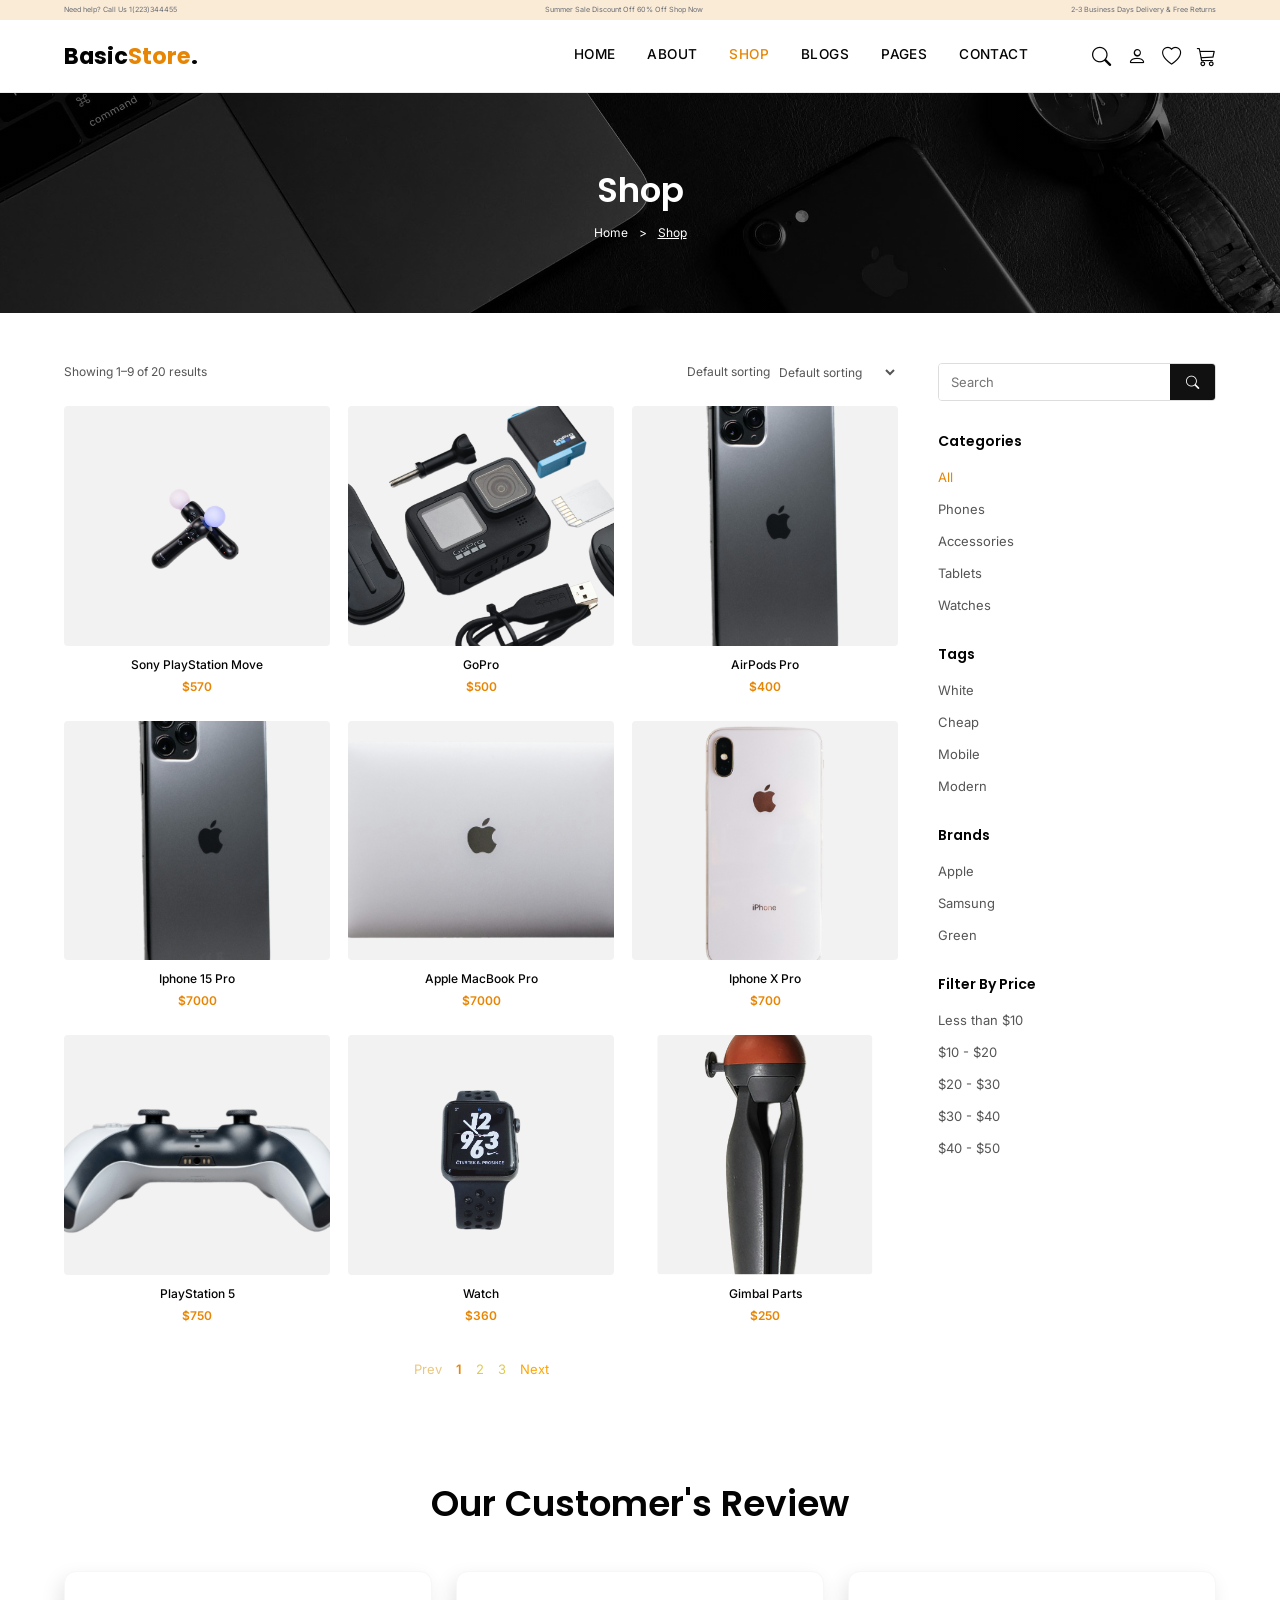
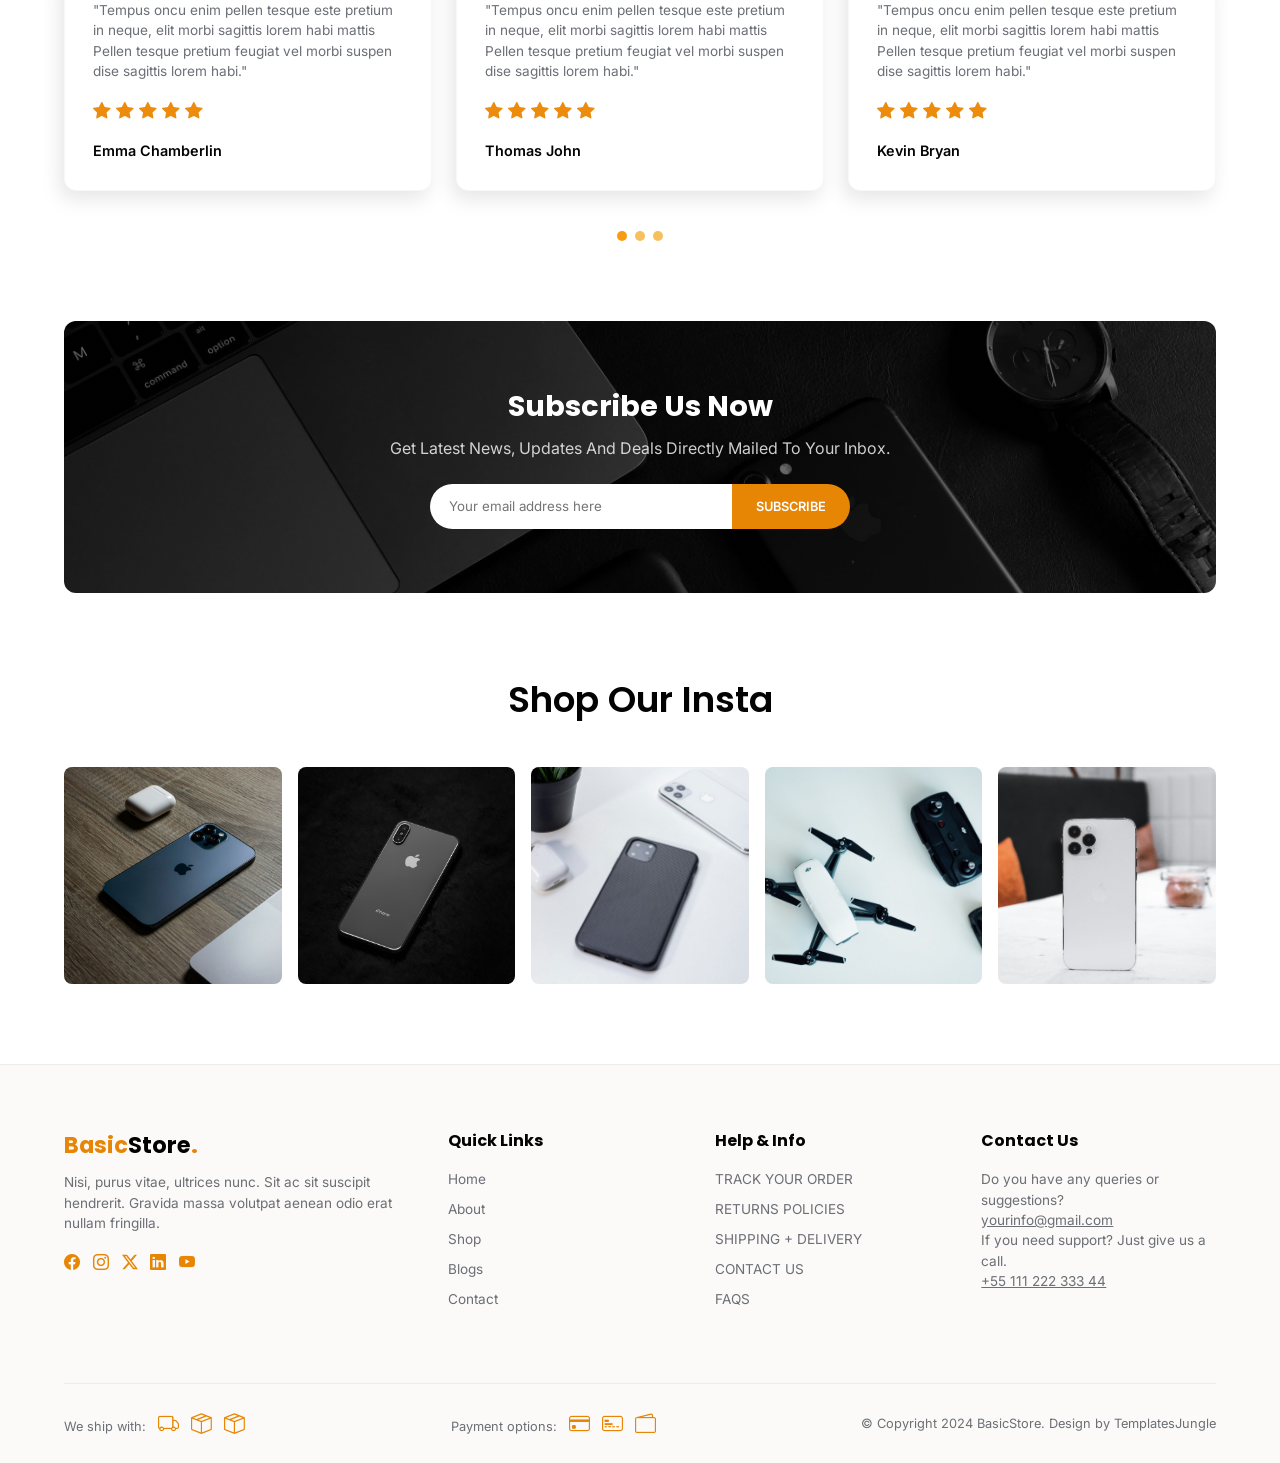
==== homepage/shop.html @ 45a2a7dd "Add files via upload" ====
<!DOCTYPE html>
<html lang="es">
<head>
<meta charset="UTF-8">
<meta name="viewport" content="width=device-width, initial-scale=1.0">
<title>BasicStore - Shop</title>

<link rel="preconnect" href="https://fonts.googleapis.com">
<link href="https://fonts.googleapis.com/css2?family=Poppins:wght@400;500;600;700&family=Inter:wght@400;500;600&display=swap" rel="stylesheet">

<link rel="stylesheet" href="shopi.css">

<link rel="stylesheet" href="https://cdn.jsdelivr.net/npm/bootstrap-icons@1.13.1/font/bootstrap-icons.min.css">
</head>

<body>

<!-- TOP BAR -->
<div class="topbar">

    <p class="topbar__item">
        Need help? Call Us 1(223)344455
    </p>

    <p class="topbar_item topbar_item--center">
        Summer Sale Discount Off 60% Off
        <a href="#shop">Shop Now</a>
    </p>

    <p class="topbar__item">
        2-3 Business Days Delivery & Free Returns
    </p>

</div>


<!-- HEADER -->
<header class="site-header">

    <a href="#" class="logo">
        Basic<span>Store</span>.
    </a>

    <nav class="main-nav">

        <a href="index.html">Home</a>
        <a href="#">About</a>
        <a href="#" class="active">Shop</a>
        <a href="#">Blogs</a>
        <a href="#">Pages</a>
        <a href="#">Contact</a>

    </nav>

    <div class="header-right">

        <div class="header-icons">

            <button aria-label="Buscar">
                <i class="bi bi-search"></i>
            </button>

            <button aria-label="Cuenta">
                <i class="bi bi-person"></i>
            </button>

            <button aria-label="Favoritos">
                <i class="bi bi-heart"></i>
            </button>

            <button aria-label="Carrito">
                <i class="bi bi-cart3"></i>
            </button>

        </div>

        <button class="menu-toggle" aria-label="Abrir menú">
            <i class="bi bi-list"></i>
        </button>

    </div>

</header>


<!-- HERO SHOP -->
<section class="hero" aria-label="Banner de la página Shop">

    <div class="hero-overlay">

        <h1>Shop</h1>

        <nav class="breadcrumb" aria-label="breadcrumb">

            <a href="#">Home</a>

            <span>&gt;</span>

            <a href="#" class="current">
                Shop
            </a>

        </nav>

    </div>

</section>


<!-- MAIN SHOP -->
<main class="shop-container" id="shop">


    <!-- PRODUCTOS -->
    <section class="products-section" aria-label="Listado de productos">

        <div class="shop-toolbar">

            <p class="results-count">
                Showing 1–9 of 20 results
            </p>

            <label for="sort" class="sort-label">

                Default sorting

                <select id="sort" name="sort">

                    <option>
                        Default sorting
                    </option>

                    <option>
                        Price: Low to High
                    </option>

                    <option>
                        Price: High to Low
                    </option>

                    <option>
                        Newest
                    </option>

                </select>

            </label>

        </div>


        <ul class="product-grid">


            <li class="product-card">

                <img src="img/playstation.png" style="transform: scale(1);"
                     alt="Sony PlayStation Move">

                <h3 class="product-name">
                    Sony PlayStation Move
                </h3>

                <p class="product-price">
                    $570
                </p>

            </li>


            <li class="product-card" >

                <img src="img/gopro.png  " 
                     alt="Cámara GoPro">

                <h3 class="product-name">
                    GoPro
                </h3>

                <p class="product-price">
                    $500
                </p>

            </li>


            <li class="product-card">

                <img src="img/iphone15.png"
                     alt="AirPods Pro">

                <h3 class="product-name">
                    AirPods Pro
                </h3>

                <p class="product-price">
                    $400
                </p>

            </li>
            <li class="product-card">

                <img src="img/iphone15.png"
                     alt="iPhone 15 Pro">

                <h3 class="product-name">
                    Iphone 15 Pro
                </h3>

                <p class="product-price">
                    $7000
                </p>

            </li>


            


            <li class="product-card">

                <img src="img/macbook.png" alt="Apple MacBook Pro">
                <h3 class="product-name"> Apple MacBook Pro </h3>

                <p class="product-price">
                    $7000
                </p>

            </li>

            <li class="product-card">

                <img src="img/aphone x pro.png"
                     alt="iPhone X Pro">

                <h3 class="product-name">
                    Iphone X Pro
                </h3>

                <p class="product-price">
                    $700
                </p>

            </li>


            


            <li class="product-card">

                <img src="img/playstation5.png"
                     alt="Control PlayStation 5">

                <h3 class="product-name">
                    PlayStation 5
                </h3>

                <p class="product-price">
                    $750
                </p>

            </li>


            <li class="product-card">

                <img src="img/reloj.png"
                     alt="Reloj inteligente">

                <h3 class="product-name">
                    Watch
                </h3>

                <p class="product-price">
                    $360
                </p>

            </li>
             <li class="product-card"">

                <img src="img/gimball.png"  style="transform: rotate(-90deg) scale(0.9);"
                     alt="Gimbal Parts">

                <h3 class="product-name">
                    Gimbal Parts
                </h3>

                <p class="product-price">
                    $250
                </p>

            </li>


           

        </ul>


        <!-- PAGINATION -->
        <nav class="pagination" aria-label="Paginación de productos">

            <a href="#" class="disabled">
                Prev
            </a>

            <a href="#" class="active">
                1
            </a>

            <a href="#">
                2
            </a>

            <a href="#">
                3
            </a>

            <a href="#" style="color: orange;">
                Next
            </a>

        </nav>

    </section>


    <!-- SIDEBAR -->
    <aside class="sidebar" aria-label="Filtros de productos">


        <form class="search-form" role="search">

            <label for="search" class="visually-hidden">
                Buscar productos
            </label>

            <input type="search"
                   id="search"
                   name="search"
                   placeholder="Search">

            <button type="submit" aria-label="Buscar">
                <i class="bi bi-search"></i>
            </button>

        </form>


        <section class="filter-block">

            <h2>Categories</h2>

            <ul>

                <li>
                    <a href="#" class="active">
                        All
                    </a>
                </li>

                <li>
                    <a href="#">
                        Phones
                    </a>
                </li>

                <li>
                    <a href="#">
                        Accessories
                    </a>
                </li>

                <li>
                    <a href="#">
                        Tablets
                    </a>
                </li>

                <li>
                    <a href="#">
                        Watches
                    </a>
                </li>

            </ul>

        </section>


        <section class="filter-block">

            <h2>Tags</h2>

            <ul>

                <li>
                    <a href="#">White</a>
                </li>

                <li>
                    <a href="#">Cheap</a>
                </li>

                <li>
                    <a href="#">Mobile</a>
                </li>

                <li>
                    <a href="#">Modern</a>
                </li>

            </ul>

        </section>


        <section class="filter-block">

            <h2>Brands</h2>

            <ul>

                <li>
                    <a href="#">Apple</a>
                </li>

                <li>
                    <a href="#">Samsung</a>
                </li>

                <li>
                    <a href="#">Green</a>
                </li>

            </ul>

        </section>


        <section class="filter-block">

            <h2>Filter By Price</h2>

            <ul>

                <li>
                    <a href="#">Less than $10</a>
                </li>

                <li>
                    <a href="#">$10 - $20</a>
                </li>

                <li>
                    <a href="#">$20 - $30</a>
                </li>

                <li>
                    <a href="#">$30 - $40</a>
                </li>

                <li>
                    <a href="#">$40 - $50</a>
                </li>

            </ul>

        </section>

    </aside>

</main>


<!-- REVIEWS -->
<section class="reviews-section">

    <h2 class="section-title">
        Our Customer's Review
    </h2>

    <div class="reviews-grid">


        <article class="review-card">

            <p>
                "Tempus oncu enim pellen tesque este pretium in neque,
                elit morbi sagittis lorem habi mattis Pellen tesque
                pretium feugiat vel morbi suspen dise sagittis lorem habi."
            </p>

            <div class="review-stars">

                <i class="bi bi-star-fill"></i>
                <i class="bi bi-star-fill"></i>
                <i class="bi bi-star-fill"></i>
                <i class="bi bi-star-fill"></i>
                <i class="bi bi-star-fill"></i>

            </div>

            <p class="author">
                Emma Chamberlin
            </p>

        </article>


        <article class="review-card">

            <p>
                "Tempus oncu enim pellen tesque este pretium in neque,
                elit morbi sagittis lorem habi mattis Pellen tesque
                pretium feugiat vel morbi suspen dise sagittis lorem habi."
            </p>

            <div class="review-stars">

                <i class="bi bi-star-fill"></i>
                <i class="bi bi-star-fill"></i>
                <i class="bi bi-star-fill"></i>
                <i class="bi bi-star-fill"></i>
                <i class="bi bi-star-fill"></i>

            </div>

            <p class="author">
                Thomas John
            </p>

        </article>


        <article class="review-card">

            <p>
                "Tempus oncu enim pellen tesque este pretium in neque,
                elit morbi sagittis lorem habi mattis Pellen tesque
                pretium feugiat vel morbi suspen dise sagittis lorem habi."
            </p>

            <div class="review-stars">

                <i class="bi bi-star-fill"></i>
                <i class="bi bi-star-fill"></i>
                <i class="bi bi-star-fill"></i>
                <i class="bi bi-star-fill"></i>
                <i class="bi bi-star-fill"></i>

            </div>

            <p class="author">
                Kevin Bryan
            </p>

        </article>

    </div>


    <div class="reviews__dots">

        <span class="dot active"></span>
        <span class="dot"></span>
        <span class="dot"></span>

    </div>

</section>


<!-- NEWSLETTER -->
<section class="newsletter">

    <h2>
        Subscribe Us Now
    </h2>

    <p>
        Get Latest News, Updates And Deals Directly Mailed To Your Inbox.
    </p>

    <form class="newsletter__form">

        <input type="email"
               placeholder="Your email address here"
               required>

        <button type="submit">
            Subscribe
        </button>

    </form>

</section>


<!-- INSTAGRAM -->
<section class="instagram">

    <h2 class="section-title">
        Shop Our Insta
    </h2>

    <div class="instagram__grid">

        <img src="img/cel1.jpg"
             alt="Producto Instagram 1">

        <img src="img/celf.jpg"
             alt="Producto Instagram 2">

        <img src="img/cel3.jpg"
             alt="Producto Instagram 3">

        <img src="img/c4.jpg"
             alt="Producto Instagram 4">

        <img src="img/cel5.jpg"
             alt="Producto Instagram 5">

    </div>

</section>


<!-- FOOTER -->
<footer class="site-footer">


    <div class="footer__col">

        <a href="#" class="logo footer-logo">

            Basic<span>Store</span>.

        </a>

        <p>
            Nisi, purus vitae, ultrices nunc. Sit ac
            sit suscipit hendrerit. Gravida massa
            volutpat aenean odio erat nullam
            fringilla.
        </p>


        <div class="footer__socials">

            <a href="#" aria-label="Facebook">
                <i class="bi bi-facebook"></i>
            </a>

            <a href="#" aria-label="Instagram">
                <i class="bi bi-instagram"></i>
            </a>

            <a href="#" aria-label="Twitter">
                <i class="bi bi-twitter-x"></i>
            </a>

            <a href="#" aria-label="LinkedIn">
                <i class="bi bi-linkedin"></i>
            </a>

            <a href="#" aria-label="YouTube">
                <i class="bi bi-youtube"></i>
            </a>

        </div>

    </div>


    <nav class="footer__col">

        <h4>
            Quick Links
        </h4>

        <a href="#">Home</a>
        <a href="#">About</a>
        <a href="#shop">Shop</a>
        <a href="#">Blogs</a>
        <a href="#">Contact</a>

    </nav>


    <nav class="footer__col">

        <h4>
            Help & Info
        </h4>

        <a href="#">TRACK YOUR ORDER</a>
        <a href="#">RETURNS POLICIES</a>
        <a href="#">SHIPPING + DELIVERY</a>
        <a href="#">CONTACT US</a>
        <a href="#">FAQS</a>

    </nav>


    <nav class="footer__col">

        <h4>
            Contact Us
        </h4>

        <p>
            Do you have any queries or
            suggestions?
            <br>
            <u>yourinfo@gmail.com</u>
            <br>
            If you need support? Just
            give us a call.
            <br>
            <u>+55 111 222 333 44</u>
        </p>

    </nav>


    <div class="footer__bottom">

        <p>

            We ship with:

            <i class="bi bi-truck"></i>
            <i class="bi bi-box-seam"></i>
            <i class="bi bi-box-seam"></i>

        </p>


        <p>

            Payment options:

            <i class="bi bi-credit-card"></i>
            <i class="bi bi-credit-card-2-front"></i>
            <i class="bi bi-wallet2"></i>

        </p>


        <p>
            © Copyright 2024 BasicStore.
            Design by TemplatesJungle
        </p>

    </div>

</footer>


<script src="scrpt.js"></script>
</body>
</html>
---- homepage/shopi.css ----
* {
    margin: 0;
    padding: 0;
    box-sizing: border-box;
}

:root {
    --clr-dark: #030303;
    --clr-orange: #e78505;
    --clr-cream: #e6e6e6;
    --clr-gray: #6b6f76;
    --clr-line: #ececec;
    --font-heading: 'Poppins', sans-serif;
    --font-body: 'Inter', sans-serif;
}

html {
    scroll-behavior: smooth;
}

body {
    font-family: var(--font-body);
    color: var(--clr-dark);
    line-height: 1.5;
    background: #fff;
    overflow-x: hidden;
}

img {
    max-width: 100%;
    display: block;
}

a {
    text-decoration: none;
    color: inherit;
}

ul {
    list-style: none;
}

button,
input,
select {
    font-family: inherit;
}


/* =========================
   TOP BAR
========================= */

.topbar {
    background-color: antiquewhite;
    display: flex;
    justify-content: space-between;
    align-items: center;
    padding: 0.3rem 4rem;
    font-size: 0.45rem;
    color: var(--clr-gray);
    flex-wrap: wrap;
    gap: 0.1rem;
}

.topbar__item {
    white-space: nowrap;
}

.topbar__item--center a {
    color: var(--clr-orange);
    font-weight: 600;
    margin-left: 0.3rem;
}


/* =========================
   HEADER
========================= */

.site-header {
    display: flex;
    align-items: center;
    padding: 1.2rem 4rem;
    border-bottom: 1px solid var(--clr-line);
    position: relative;
    background: #fff;
    z-index: 1000;
}

.logo {
    font-family: var(--font-heading);
    font-weight: 700;
    font-size: 1.4rem;
    white-space: nowrap;
}

.logo span {
    color: var(--clr-orange);
}


/* =========================
   MENÚ
========================= */

.main-nav {
    display: flex;
    gap: 2rem;
    margin-left: auto;
    margin-right: 4rem;
    font-size: 0.85rem;
    font-weight: 500;
    text-transform: uppercase;
    letter-spacing: 0.03em;
}

.main-nav a {
    position: relative;
    padding-bottom: 4px;
}

.main-nav a.active,
.main-nav a:hover {
    color: var(--clr-orange);
}


/* =========================
   HEADER ICONS
========================= */

.header-right {
    display: flex;
    align-items: center;
    gap: 1.2rem;
}

.header-icons {
    display: flex;
    align-items: center;
    gap: 1rem;
}

.header-icons button {
    background: none;
    border: none;
    font-size: 1.2rem;
    cursor: pointer;
    color: var(--clr-dark);
    padding: 0;
}

.header-icons button:hover {
    color: var(--clr-orange);
}

.menu-toggle {
    display: none;
    background: none;
    border: none;
    font-size: 1.8rem;
    cursor: pointer;
    color: var(--clr-dark);
    padding: 0;
}


/* =========================
   HERO SHOP
========================= */

.hero {
    position: relative;
    height: 220px;
    background:
        linear-gradient(rgba(0,0,0,0.55), rgba(0,0,0,0.55)),
        url('img/mrcas.jpg')
        center / cover no-repeat;

    display: flex;
    align-items: center;
    justify-content: center;
}

.hero-overlay {
    text-align: center;
    color: #fff;
}

.hero-overlay h1 {
    font-family: var(--font-heading);
    font-size: 34px;
    font-weight: 600;
    margin-bottom: 8px;
}

.breadcrumb {
    font-size: 12px;
}

.breadcrumb span {
    margin: 0 8px;
}

.breadcrumb .current {
    text-decoration: underline;
}


/* =========================
   SHOP CONTAINER
========================= */

.shop-container {
    display: grid;
    grid-template-columns: minmax(0, 3fr) minmax(220px, 1fr);
    gap: 40px;
    padding: 50px 4rem;
    max-width: 1400px;
    margin: auto;
}


/* =========================
   TOOLBAR
========================= */

.shop-toolbar {
    display: flex;
    justify-content: space-between;
    align-items: center;
    font-size: 12px;
    color: #555;
    margin-bottom: 25px;
    flex-wrap: wrap;
    gap: 10px;
}

.sort-label {
    display: flex;
    align-items: center;
    gap: 5px;
}

.sort-label select {
    border: none;
    font-size: 12px;
    color: #555;
    background: transparent;
    outline: none;
}


/* =========================
   PRODUCT GRID
========================= */

.product-grid {
    display: grid;
    grid-template-columns: repeat(3, minmax(0, 1fr));
    gap: 25px 18px;
}

.product-card {
    text-align: center;
    min-width: 0;
}

.product-card img {
    width: 100%;
    aspect-ratio: 1 / 0.9;
    object-fit: cover;
    background: #f2f2f2;
    border-radius: 4px;
    margin-bottom: 10px;
}

.product-name {
    font-size: 12px;
    font-weight: 500;
    margin-bottom: 4px;
}

.product-price {
    font-size: 12px;
    color: var(--clr-orange);
    font-weight: 600;
}


/* =========================
   PAGINATION
========================= */

.pagination {
    display: flex;
    justify-content: center;
    align-items: center;
    gap: 14px;
    margin-top: 35px;
    font-size: 13px;
}

.pagination a {
    color: #dfca54;
}

.pagination a.active {
    color: var(--clr-orange);
    font-weight: 600;
}

.pagination a.disabled {
    color: #e7c16fe5;
    pointer-events: none;
}


/* =========================
   SIDEBAR
========================= */

.sidebar {
    min-width: 0;
}

.search-form {
    display: flex;
    border: 1px solid #ddd;
    border-radius: 4px;
    overflow: hidden;
    margin-bottom: 30px;
}

.search-form input {
    flex: 1;
    min-width: 0;
    border: none;
    outline: none;
    padding: 10px 12px;
    font-size: 13px;
}

.search-form button {
    background: #111;
    color: #fff;
    border: none;
    padding: 0 16px;
    cursor: pointer;
}

.filter-block {
    margin-bottom: 28px;
}

.filter-block h2 {
    font-family: var(--font-heading);
    font-size: 14px;
    font-weight: 600;
    margin-bottom: 12px;
}

.filter-block ul li {
    margin-bottom: 8px;
}

.filter-block ul li a {
    font-size: 13px;
    color: #555;
}

.filter-block ul li a:hover,
.filter-block ul li a.active {
    color: var(--clr-orange);
}


/* =========================
   REVIEWS
========================= */

.reviews-section {
    padding: 3rem 4rem 5rem;
    text-align: center;
}

.section-title {
    font-family: var(--font-heading);
    font-size: clamp(1.5rem, 2vw + 1rem, 2.25rem);
    text-align: center;
    font-weight: 600;
    margin-bottom: 2.5rem;
}

.reviews-grid {
    display: grid;
    grid-template-columns: repeat(3, minmax(0, 1fr));
    gap: 1.5rem;
    max-width: 1300px;
    margin: auto;
}

.review-card {
    padding: 1.75rem;
    background: #fff;
    border: 1px solid #f7f7f7;
    border-radius: 0.75rem;
    box-shadow: -4px 8px 20px 0 rgba(0, 0, 0, 0.10);
    text-align: left;
}

.review-card > p:first-child {
    font-size: 0.85rem;
    color: var(--clr-gray);
    margin-bottom: 1rem;
}

.review-stars {
    color: #ec8b0c;
    font-size: 1.1rem;
    margin-bottom: 1rem;
}

.author {
    font-weight: 600;
    font-size: 0.9rem;
}

.reviews__dots {
    display: flex;
    justify-content: center;
    gap: 0.5rem;
    margin-top: 2.5rem;
}


/* =========================
   DOTS
========================= */

.dot {
    width: 10px;
    height: 10px;
    border-radius: 50%;
    background: #f7c05c;
}

.dot.active {
    background: rgb(248, 155, 16);
}


/* =========================
   NEWSLETTER
========================= */

.newsletter {
    background:
        linear-gradient(rgba(0,0,0,0.55), rgba(0,0,0,0.55)),
        url('img/mrcas.jpg')
        center / cover no-repeat;

    color: #fff;
    text-align: center;
    padding: 4rem;
    margin: 0 4rem 5rem;
    border-radius: 12px;
}

.newsletter h2 {
    font-family: var(--font-heading);
    font-size: 1.8rem;
    margin-bottom: 0.5rem;
}

.newsletter p {
    opacity: 0.8;
    margin-bottom: 1.5rem;
}

.newsletter__form {
    display: flex;
    max-width: 420px;
    margin: 0 auto;
    border-radius: 999px;
    overflow: hidden;
}

.newsletter__form input {
    flex: 1;
    min-width: 0;
    border: none;
    outline: none;
    padding: 0.9rem 1.2rem;
    font-family: var(--font-body);
}

.newsletter__form button {
    background: var(--clr-orange);
    color: #fff;
    border: none;
    padding: 0 1.5rem;
    font-weight: 600;
    cursor: pointer;
    text-transform: uppercase;
    font-size: 0.8rem;
}


/* =========================
   INSTAGRAM
========================= */

.instagram {
    padding: 0 4rem 5rem;
    text-align: center;
}

.instagram__grid {
    display: grid;
    grid-template-columns: repeat(5, minmax(0, 1fr));
    gap: 1rem;
    max-width: 1300px;
    margin: auto;
}

.instagram__grid img {
    width: 100%;
    aspect-ratio: 1 / 1;
    object-fit: cover;
    border-radius: 8px;
}


/* =========================
   FOOTER
========================= */

.site-footer {
    background: #fbfaf8;
    border-top: 1px solid var(--clr-line);
    padding: 4rem 4rem 0;

    display: grid;
    grid-template-columns: 1.5fr 1fr 1fr 1fr;
    gap: 2rem;
}

.footer__col {
    min-width: 0;
}

.footer__col h4 {
    font-family: var(--font-heading);
    font-size: 1rem;
    margin-bottom: 1rem;
}

.footer__col p {
    color: var(--clr-gray);
    font-size: 0.85rem;
    margin: 0.6rem 0;
}

.footer__col > a:not(.logo) {
    display: block;
    color: var(--clr-gray);
    font-size: 0.85rem;
    margin-bottom: 0.6rem;
}

.footer__col > a:not(.logo):hover {
    color: var(--clr-orange);
}

.footer-logo {
    color: var(--clr-orange);
}

.footer-logo span {
    color: #000;
}

.footer__socials {
    display: flex;
    gap: 0.8rem;
    flex-wrap: wrap;
    margin-top: 1rem;
}

.footer__socials a {
    margin-bottom: 0;
}

.footer__socials i {
    color: var(--clr-orange);
    font-size: 1rem;
}


/* =========================
   FOOTER BOTTOM
========================= */

.footer__bottom {
    grid-column: 1 / -1;

    border-top: 1px solid var(--clr-line);

    margin-top: 2rem;
    padding: 1.5rem 0;

    display: flex;
    justify-content: space-between;
    align-items: center;

    flex-wrap: wrap;
    gap: 1rem;

    color: var(--clr-gray);
    font-size: 0.8rem;
}

.footer__bottom p {
    margin: 0;
}

.footer__bottom i {
    font-size: 1.3rem;
    margin-left: 8px;
    color: var(--clr-orange);
}


/* =========================
   VISUALLY HIDDEN
========================= */

.visually-hidden {
    position: absolute;
    width: 1px;
    height: 1px;
    padding: 0;
    margin: -1px;
    overflow: hidden;
    clip: rect(0, 0, 0, 0);
    white-space: nowrap;
    border: 0;
}


/* =========================
   TABLET
========================= */

@media (max-width: 1024px) {

    .topbar,
    .site-header,
    .reviews-section,
    .instagram,
    .site-footer {
        padding-left: 2rem;
        padding-right: 2rem;
    }

    .shop-container {
        padding-left: 2rem;
        padding-right: 2rem;
        gap: 25px;
    }

    .newsletter {
        margin-left: 2rem;
        margin-right: 2rem;
    }

    .main-nav {
        gap: 1.2rem;
        margin-right: 2rem;
    }

    .site-footer {
        grid-template-columns: 1fr 1fr;
    }

    .footer__bottom {
        align-items: flex-start;
    }

}


/* =========================
   TABLET PEQUEÑA
========================= */

@media (max-width: 850px) {

    .topbar {
        font-size: 0.42rem;
        padding: 0.35rem 1rem;
    }

    .site-header {
        padding: 1rem 2rem;
        justify-content: space-between;
    }

    .main-nav {
        display: none;

        position: absolute;
        top: 100%;
        left: 0;

        width: 100%;

        background: #fff;

        flex-direction: column;

        gap: 0;

        padding: 1rem 2rem;

        border-top: 1px solid var(--clr-line);

        box-shadow: 0 8px 20px rgba(0,0,0,0.10);
    }

    .main-nav.active {
        display: flex;
    }

    .main-nav a {
        width: 100%;
        padding: 0.9rem 0;
        border-bottom: 1px solid var(--clr-line);
    }

    .main-nav a:last-child {
        border-bottom: none;
    }

    .menu-toggle {
        display: block;
    }

    .shop-container {
        grid-template-columns: 1fr;
    }

    .sidebar {
        order: -1;
    }

    .product-grid {
        grid-template-columns: repeat(3, minmax(0, 1fr));
    }

    .reviews-grid {
        grid-template-columns: repeat(2, minmax(0, 1fr));
    }

    .instagram__grid {
        grid-template-columns: repeat(3, minmax(0, 1fr));
    }

}


/* =========================
   CELULAR
========================= */

@media (max-width: 600px) {

    .topbar {
        flex-direction: column;
        text-align: center;
        gap: 2px;
        padding: 5px 10px;
        font-size: 8px;
    }

    .topbar__item {
        white-space: normal;
    }

    .site-header {
        padding: 0.9rem 1rem;
    }

    .logo {
        font-size: 1.2rem;
    }

    .header-right {
        gap: 0.6rem;
    }

    .header-icons {
        gap: 0.6rem;
    }

    .header-icons button {
        font-size: 1rem;
    }

    .menu-toggle {
        font-size: 1.6rem;
    }

    .main-nav {
        padding-left: 1rem;
        padding-right: 1rem;
    }

    .hero {
        height: 200px;
    }

    .hero-overlay h1 {
        font-size: 30px;
    }

    .shop-container {
        padding: 35px 1rem;
        gap: 35px;
    }

    .shop-toolbar {
        flex-direction: column;
        align-items: flex-start;
    }

    .sort-label {
        width: 100%;
        justify-content: space-between;
    }

    .sort-label select {
        max-width: 180px;
    }

    .product-grid {
        grid-template-columns: repeat(2, minmax(0, 1fr));
        gap: 25px 12px;
    }

    .product-name {
        font-size: 11px;
    }

    .product-price {
        font-size: 11px;
    }

    .pagination {
        gap: 11px;
        font-size: 12px;
    }

    .reviews-section {
        padding: 2rem 1rem 4rem;
    }

    .reviews-grid {
        grid-template-columns: 1fr;
    }

    .review-card {
        padding: 1.3rem;
    }

    .section-title {
        margin-bottom: 2rem;
    }

    .newsletter {
        margin: 0 1rem 4rem;
        padding: 3rem 1.2rem;
    }

    .newsletter h2 {
        font-size: 1.5rem;
    }

    .newsletter p {
        font-size: 0.85rem;
    }

    .newsletter__form {
        flex-direction: column;
        border-radius: 8px;
        gap: 8px;
        overflow: visible;
    }

    .newsletter__form input {
        width: 100%;
        border-radius: 999px;
    }

    .newsletter__form button {
        width: 100%;
        padding: 0.9rem;
        border-radius: 999px;
    }

    .instagram {
        padding: 0 1rem 4rem;
    }

    .instagram__grid {
        grid-template-columns: repeat(2, minmax(0, 1fr));
        gap: 0.7rem;
    }

    .site-footer {
        grid-template-columns: 1fr;
        padding: 3rem 1rem 0;
        gap: 2rem;
    }

    .footer__bottom {
        flex-direction: column;
        align-items: flex-start;
    }

}


/* =========================
   CELULAR MUY PEQUEÑO
========================= */

@media (max-width: 380px) {

    .header-icons {
        gap: 0.45rem;
    }

    .header-icons button {
        font-size: 0.9rem;
    }

    .menu-toggle {
        font-size: 1.4rem;
    }

    .product-grid {
        gap: 20px 8px;
    }

    .pagination {
        gap: 8px;
    }

}
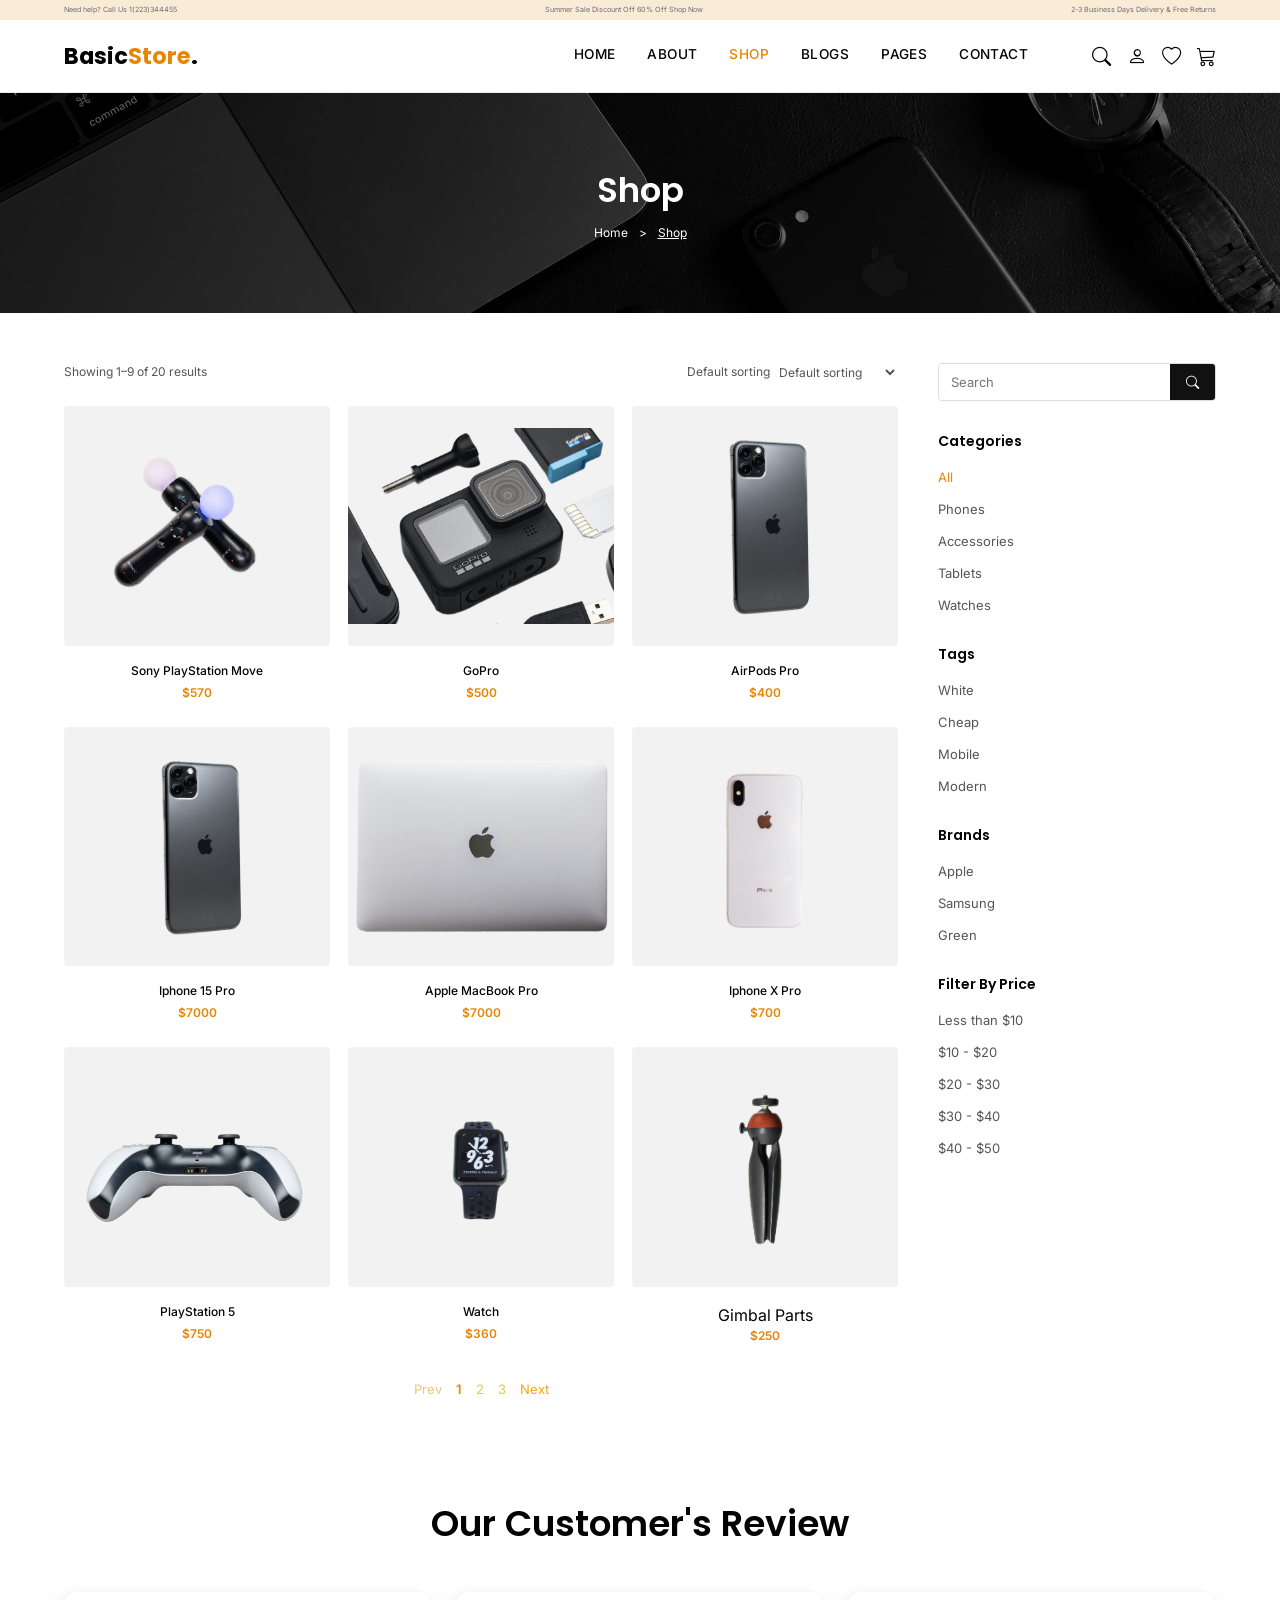
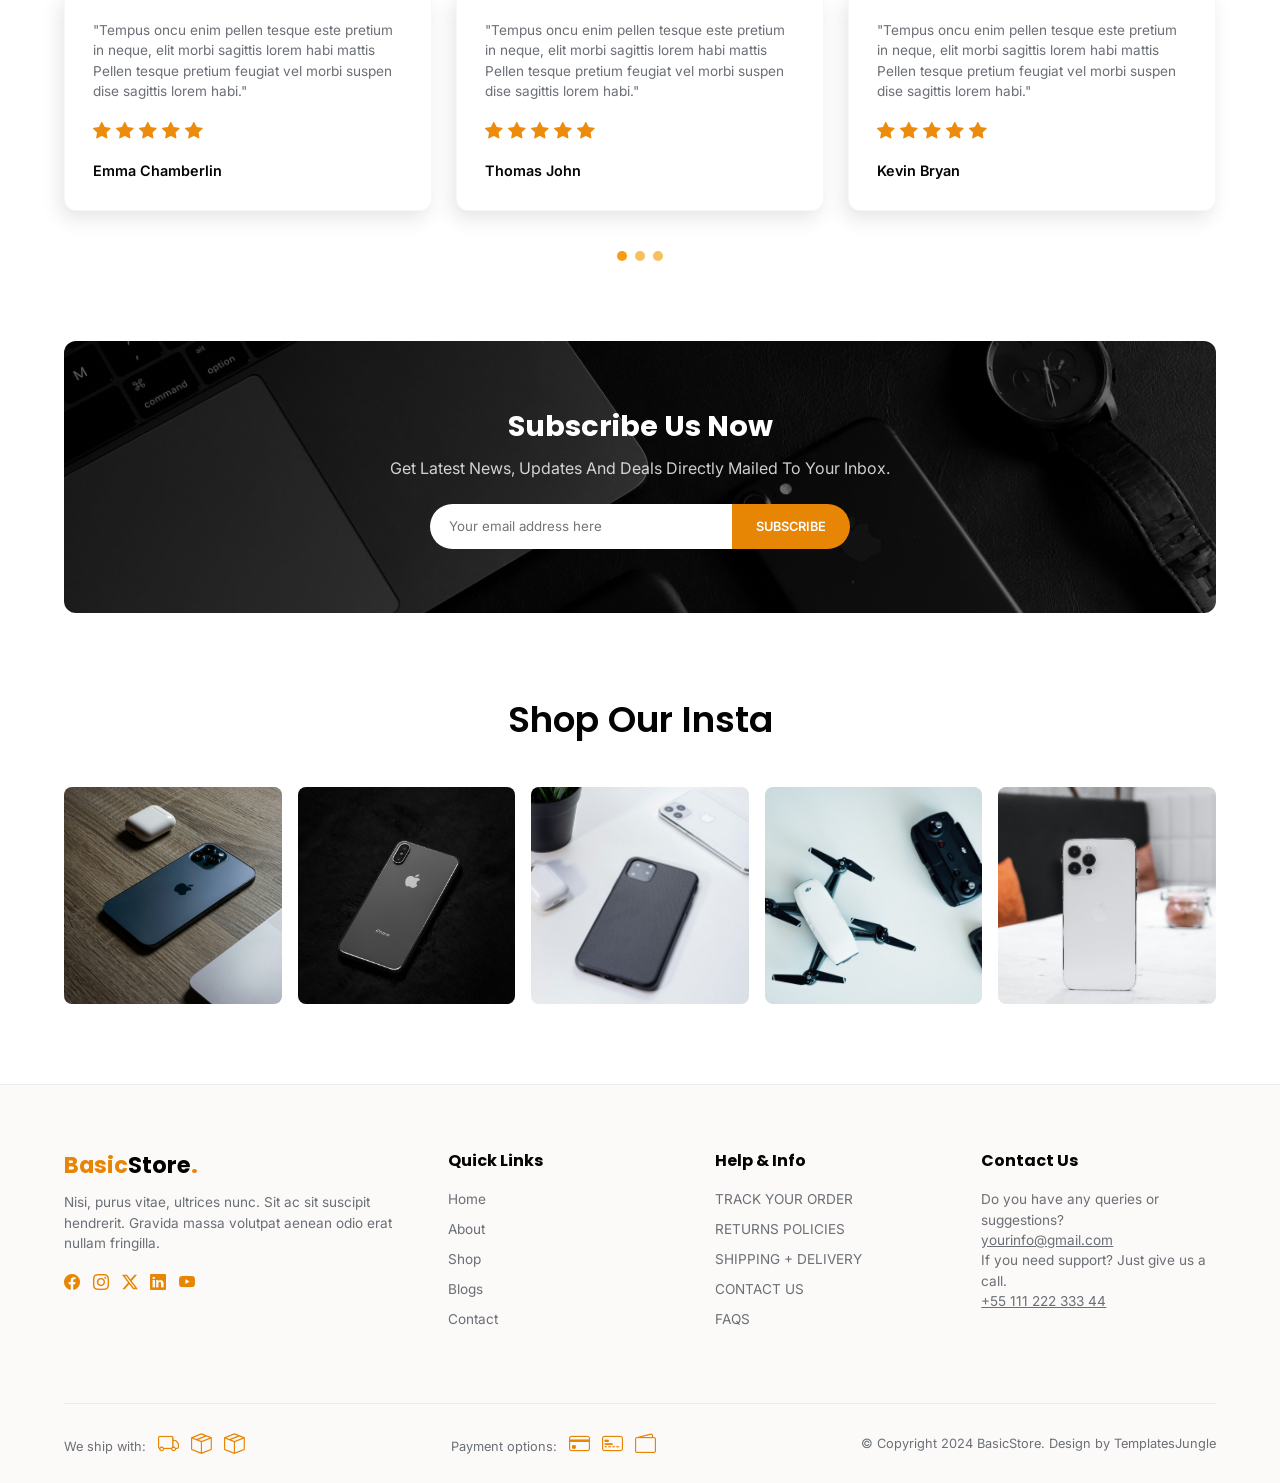
==== commit b55923bc: "Add files via upload" ====
--- a/homepage/shop.html
+++ b/homepage/shop.html
@@ -15,237 +15,144 @@
 
 <body>
 
-<!-- TOP BAR -->
 <div class="topbar">
-
     <p class="topbar__item">
         Need help? Call Us 1(223)344455
     </p>
-
     <p class="topbar_item topbar_item--center">
         Summer Sale Discount Off 60% Off
         <a href="#shop">Shop Now</a>
     </p>
-
     <p class="topbar__item">
         2-3 Business Days Delivery & Free Returns
     </p>
-
 </div>
 
-
-<!-- HEADER -->
 <header class="site-header">
-
     <a href="#" class="logo">
         Basic<span>Store</span>.
     </a>
 
     <nav class="main-nav">
-
         <a href="index.html">Home</a>
         <a href="#">About</a>
         <a href="#" class="active">Shop</a>
         <a href="#">Blogs</a>
         <a href="#">Pages</a>
         <a href="#">Contact</a>
-
     </nav>
-
     <div class="header-right">
-
         <div class="header-icons">
-
             <button aria-label="Buscar">
                 <i class="bi bi-search"></i>
             </button>
-
             <button aria-label="Cuenta">
                 <i class="bi bi-person"></i>
             </button>
-
             <button aria-label="Favoritos">
                 <i class="bi bi-heart"></i>
             </button>
-
             <button aria-label="Carrito">
                 <i class="bi bi-cart3"></i>
             </button>
-
         </div>
-
         <button class="menu-toggle" aria-label="Abrir menú">
             <i class="bi bi-list"></i>
         </button>
-
-    </div>
-
+    </div>
 </header>
 
-
-<!-- HERO SHOP -->
 <section class="hero" aria-label="Banner de la página Shop">
-
     <div class="hero-overlay">
-
         <h1>Shop</h1>
-
         <nav class="breadcrumb" aria-label="breadcrumb">
-
             <a href="#">Home</a>
-
             <span>&gt;</span>
-
             <a href="#" class="current">
                 Shop
             </a>
-
         </nav>
-
-    </div>
-
+    </div>
 </section>
 
 
-<!-- MAIN SHOP -->
 <main class="shop-container" id="shop">
-
-
-    <!-- PRODUCTOS -->
     <section class="products-section" aria-label="Listado de productos">
-
         <div class="shop-toolbar">
-
-            <p class="results-count">
-                Showing 1–9 of 20 results
-            </p>
-
+            <p class="results-count"> Showing 1–9 of 20 results</p>
             <label for="sort" class="sort-label">
 
                 Default sorting
 
                 <select id="sort" name="sort">
-
-                    <option>
-                        Default sorting
-                    </option>
-
-                    <option>
-                        Price: Low to High
-                    </option>
-
-                    <option>
-                        Price: High to Low
-                    </option>
-
-                    <option>
-                        Newest
-                    </option>
-
+                    <option> Default sorting</option>
+                    <option> Price: Low to High</option>
+                    <option>Price: High to Low</option>
+                    <option>Newest</option>
                 </select>
-
             </label>
-
         </div>
 
-
         <ul class="product-grid">
-
-
-            <li class="product-card">
-
-                <img src="img/playstation.png" style="transform: scale(1);"
+            <li class="product-card">
+                <img src="img/playstation.png" 
                      alt="Sony PlayStation Move">
-
                 <h3 class="product-name">
                     Sony PlayStation Move
                 </h3>
-
                 <p class="product-price">
                     $570
                 </p>
-
-            </li>
-
-
+            </li>
             <li class="product-card" >
-
                 <img src="img/gopro.png  " 
                      alt="Cámara GoPro">
-
                 <h3 class="product-name">
                     GoPro
                 </h3>
-
                 <p class="product-price">
                     $500
                 </p>
-
-            </li>
-
-
-            <li class="product-card">
-
+            </li>
+
+            <li class="product-card">
                 <img src="img/iphone15.png"
                      alt="AirPods Pro">
-
                 <h3 class="product-name">
                     AirPods Pro
                 </h3>
-
                 <p class="product-price">
                     $400
                 </p>
-
-            </li>
-            <li class="product-card">
-
+            </li>
+            <li class="product-card">
                 <img src="img/iphone15.png"
                      alt="iPhone 15 Pro">
-
                 <h3 class="product-name">
                     Iphone 15 Pro
                 </h3>
-
                 <p class="product-price">
                     $7000
                 </p>
-
-            </li>
-
-
-            
-
-
-            <li class="product-card">
-
+            </li>
+
+            <li class="product-card">
                 <img src="img/macbook.png" alt="Apple MacBook Pro">
                 <h3 class="product-name"> Apple MacBook Pro </h3>
-
                 <p class="product-price">
                     $7000
                 </p>
-
-            </li>
-
-            <li class="product-card">
-
+            </li>
+            <li class="product-card">
                 <img src="img/aphone x pro.png"
                      alt="iPhone X Pro">
-
                 <h3 class="product-name">
                     Iphone X Pro
                 </h3>
-
                 <p class="product-price">
                     $700
                 </p>
-
-            </li>
-
-
-            
-
+            </li>
 
             <li class="product-card">
 
@@ -255,356 +162,229 @@
                 <h3 class="product-name">
                     PlayStation 5
                 </h3>
-
                 <p class="product-price">
                     $750
                 </p>
-
-            </li>
-
+            </li>
 
             <li class="product-card">
 
                 <img src="img/reloj.png"
                      alt="Reloj inteligente">
-
                 <h3 class="product-name">
                     Watch
                 </h3>
-
                 <p class="product-price">
                     $360
                 </p>
-
             </li>
              <li class="product-card"">
-
-                <img src="img/gimball.png"  style="transform: rotate(-90deg) scale(0.9);"
-                     alt="Gimbal Parts">
-
+                <img src="img/gimball.png"  
                 <h3 class="product-name">
                     Gimbal Parts
                 </h3>
-
                 <p class="product-price">
                     $250
                 </p>
-
-            </li>
-
-
-           
-
+            </li>     
         </ul>
 
-
-        <!-- PAGINATION -->
         <nav class="pagination" aria-label="Paginación de productos">
-
-            <a href="#" class="disabled">
-                Prev
-            </a>
-
-            <a href="#" class="active">
-                1
-            </a>
-
-            <a href="#">
-                2
-            </a>
-
-            <a href="#">
-                3
-            </a>
-
+            <a href="#" class="disabled">Prev</a>
+            <a href="#" class="active">1</a>
+            <a href="#">2 </a>
+            <a href="#"> 3 </a>
             <a href="#" style="color: orange;">
                 Next
             </a>
-
         </nav>
-
     </section>
 
-
-    <!-- SIDEBAR -->
     <aside class="sidebar" aria-label="Filtros de productos">
 
-
         <form class="search-form" role="search">
-
             <label for="search" class="visually-hidden">
                 Buscar productos
             </label>
-
             <input type="search"
                    id="search"
                    name="search"
                    placeholder="Search">
-
             <button type="submit" aria-label="Buscar">
                 <i class="bi bi-search"></i>
             </button>
-
         </form>
 
-
         <section class="filter-block">
-
             <h2>Categories</h2>
-
             <ul>
-
                 <li>
                     <a href="#" class="active">
                         All
                     </a>
                 </li>
-
                 <li>
                     <a href="#">
                         Phones
                     </a>
                 </li>
-
                 <li>
                     <a href="#">
                         Accessories
                     </a>
                 </li>
-
                 <li>
                     <a href="#">
                         Tablets
                     </a>
                 </li>
-
                 <li>
                     <a href="#">
                         Watches
                     </a>
                 </li>
-
             </ul>
-
         </section>
 
-
         <section class="filter-block">
-
             <h2>Tags</h2>
-
             <ul>
-
                 <li>
                     <a href="#">White</a>
                 </li>
-
                 <li>
                     <a href="#">Cheap</a>
                 </li>
-
                 <li>
                     <a href="#">Mobile</a>
                 </li>
-
                 <li>
                     <a href="#">Modern</a>
                 </li>
-
             </ul>
-
         </section>
 
-
         <section class="filter-block">
-
             <h2>Brands</h2>
-
             <ul>
-
                 <li>
                     <a href="#">Apple</a>
                 </li>
-
                 <li>
                     <a href="#">Samsung</a>
                 </li>
-
                 <li>
                     <a href="#">Green</a>
                 </li>
-
             </ul>
-
         </section>
-
-
         <section class="filter-block">
-
             <h2>Filter By Price</h2>
-
             <ul>
-
                 <li>
                     <a href="#">Less than $10</a>
                 </li>
-
                 <li>
                     <a href="#">$10 - $20</a>
                 </li>
-
                 <li>
                     <a href="#">$20 - $30</a>
                 </li>
-
                 <li>
                     <a href="#">$30 - $40</a>
                 </li>
-
                 <li>
                     <a href="#">$40 - $50</a>
                 </li>
-
             </ul>
-
         </section>
-
     </aside>
-
 </main>
-
-
-<!-- REVIEWS -->
 <section class="reviews-section">
 
     <h2 class="section-title">
         Our Customer's Review
     </h2>
-
     <div class="reviews-grid">
-
-
         <article class="review-card">
-
             <p>
                 "Tempus oncu enim pellen tesque este pretium in neque,
                 elit morbi sagittis lorem habi mattis Pellen tesque
                 pretium feugiat vel morbi suspen dise sagittis lorem habi."
             </p>
-
             <div class="review-stars">
-
-                <i class="bi bi-star-fill"></i>
-                <i class="bi bi-star-fill"></i>
-                <i class="bi bi-star-fill"></i>
-                <i class="bi bi-star-fill"></i>
-                <i class="bi bi-star-fill"></i>
-
+                <i class="bi bi-star-fill"></i>
+                <i class="bi bi-star-fill"></i>
+                <i class="bi bi-star-fill"></i>
+                <i class="bi bi-star-fill"></i>
+                <i class="bi bi-star-fill"></i>
             </div>
-
             <p class="author">
                 Emma Chamberlin
             </p>
-
         </article>
-
-
         <article class="review-card">
-
             <p>
                 "Tempus oncu enim pellen tesque este pretium in neque,
                 elit morbi sagittis lorem habi mattis Pellen tesque
                 pretium feugiat vel morbi suspen dise sagittis lorem habi."
             </p>
-
             <div class="review-stars">
-
-                <i class="bi bi-star-fill"></i>
-                <i class="bi bi-star-fill"></i>
-                <i class="bi bi-star-fill"></i>
-                <i class="bi bi-star-fill"></i>
-                <i class="bi bi-star-fill"></i>
-
+                <i class="bi bi-star-fill"></i>
+                <i class="bi bi-star-fill"></i>
+                <i class="bi bi-star-fill"></i>
+                <i class="bi bi-star-fill"></i>
+                <i class="bi bi-star-fill"></i>
             </div>
-
             <p class="author">
                 Thomas John
             </p>
-
         </article>
-
-
         <article class="review-card">
-
             <p>
                 "Tempus oncu enim pellen tesque este pretium in neque,
                 elit morbi sagittis lorem habi mattis Pellen tesque
                 pretium feugiat vel morbi suspen dise sagittis lorem habi."
             </p>
-
             <div class="review-stars">
-
-                <i class="bi bi-star-fill"></i>
-                <i class="bi bi-star-fill"></i>
-                <i class="bi bi-star-fill"></i>
-                <i class="bi bi-star-fill"></i>
-                <i class="bi bi-star-fill"></i>
-
+                <i class="bi bi-star-fill"></i>
+                <i class="bi bi-star-fill"></i>
+                <i class="bi bi-star-fill"></i>
+                <i class="bi bi-star-fill"></i>
+                <i class="bi bi-star-fill"></i>
             </div>
-
             <p class="author">
                 Kevin Bryan
             </p>
-
         </article>
-
-    </div>
-
-
+    </div>
     <div class="reviews__dots">
-
         <span class="dot active"></span>
         <span class="dot"></span>
         <span class="dot"></span>
-
-    </div>
-
+    </div>
 </section>
 
-
-<!-- NEWSLETTER -->
 <section class="newsletter">
-
     <h2>
         Subscribe Us Now
     </h2>
-
     <p>
         Get Latest News, Updates And Deals Directly Mailed To Your Inbox.
     </p>
-
     <form class="newsletter__form">
-
         <input type="email"
                placeholder="Your email address here"
                required>
-
         <button type="submit">
             Subscribe
         </button>
-
     </form>
-
 </section>
-
-
-<!-- INSTAGRAM -->
 <section class="instagram">
-
     <h2 class="section-title">
         Shop Our Insta
     </h2>
-
     <div class="instagram__grid">
 
         <img src="img/cel1.jpg"
@@ -621,32 +401,21 @@
 
         <img src="img/cel5.jpg"
              alt="Producto Instagram 5">
-
-    </div>
-
+    </div>
 </section>
 
-
-<!-- FOOTER -->
 <footer class="site-footer">
-
-
     <div class="footer__col">
-
         <a href="#" class="logo footer-logo">
 
             Basic<span>Store</span>.
-
         </a>
-
         <p>
             Nisi, purus vitae, ultrices nunc. Sit ac
             sit suscipit hendrerit. Gravida massa
             volutpat aenean odio erat nullam
             fringilla.
         </p>
-
-
         <div class="footer__socials">
 
             <a href="#" aria-label="Facebook">
@@ -668,48 +437,32 @@
             <a href="#" aria-label="YouTube">
                 <i class="bi bi-youtube"></i>
             </a>
-
         </div>
-
-    </div>
-
-
+    </div>
     <nav class="footer__col">
-
         <h4>
             Quick Links
         </h4>
-
         <a href="#">Home</a>
         <a href="#">About</a>
         <a href="#shop">Shop</a>
         <a href="#">Blogs</a>
         <a href="#">Contact</a>
-
     </nav>
-
-
     <nav class="footer__col">
-
         <h4>
             Help & Info
         </h4>
-
         <a href="#">TRACK YOUR ORDER</a>
         <a href="#">RETURNS POLICIES</a>
         <a href="#">SHIPPING + DELIVERY</a>
         <a href="#">CONTACT US</a>
         <a href="#">FAQS</a>
-
     </nav>
-
-
     <nav class="footer__col">
-
         <h4>
             Contact Us
         </h4>
-
         <p>
             Do you have any queries or
             suggestions?
@@ -721,44 +474,26 @@
             <br>
             <u>+55 111 222 333 44</u>
         </p>
-
     </nav>
-
-
     <div class="footer__bottom">
-
         <p>
-
             We ship with:
-
             <i class="bi bi-truck"></i>
             <i class="bi bi-box-seam"></i>
             <i class="bi bi-box-seam"></i>
-
         </p>
-
-
         <p>
-
             Payment options:
-
             <i class="bi bi-credit-card"></i>
             <i class="bi bi-credit-card-2-front"></i>
             <i class="bi bi-wallet2"></i>
-
         </p>
-
-
         <p>
             © Copyright 2024 BasicStore.
             Design by TemplatesJungle
         </p>
-
-    </div>
-
+    </div>
 </footer>
-
-
 <script src="scrpt.js"></script>
 </body>
 </html>
--- a/homepage/shopi.css
+++ b/homepage/shopi.css
@@ -14,10 +14,6 @@
     --font-body: 'Inter', sans-serif;
 }
 
-html {
-    scroll-behavior: smooth;
-}
-
 body {
     font-family: var(--font-body);
     color: var(--clr-dark);
@@ -26,30 +22,18 @@
     overflow-x: hidden;
 }
 
-img {
-    max-width: 100%;
-    display: block;
-}
-
 a {
     text-decoration: none;
     color: inherit;
 }
-
 ul {
     list-style: none;
 }
-
 button,
 input,
 select {
     font-family: inherit;
 }
-
-
-/* =========================
-   TOP BAR
-========================= */
 
 .topbar {
     background-color: antiquewhite;
@@ -62,21 +46,14 @@
     flex-wrap: wrap;
     gap: 0.1rem;
 }
-
 .topbar__item {
     white-space: nowrap;
 }
-
 .topbar__item--center a {
     color: var(--clr-orange);
     font-weight: 600;
     margin-left: 0.3rem;
 }
-
-
-/* =========================
-   HEADER
-========================= */
 
 .site-header {
     display: flex;
@@ -87,22 +64,15 @@
     background: #fff;
     z-index: 1000;
 }
-
 .logo {
     font-family: var(--font-heading);
     font-weight: 700;
     font-size: 1.4rem;
     white-space: nowrap;
 }
-
 .logo span {
     color: var(--clr-orange);
 }
-
-
-/* =========================
-   MENÚ
-========================= */
 
 .main-nav {
     display: flex;
@@ -114,34 +84,25 @@
     text-transform: uppercase;
     letter-spacing: 0.03em;
 }
-
 .main-nav a {
     position: relative;
     padding-bottom: 4px;
 }
-
 .main-nav a.active,
 .main-nav a:hover {
     color: var(--clr-orange);
 }
 
-
-/* =========================
-   HEADER ICONS
-========================= */
-
 .header-right {
     display: flex;
     align-items: center;
     gap: 1.2rem;
 }
-
 .header-icons {
     display: flex;
     align-items: center;
     gap: 1rem;
 }
-
 .header-icons button {
     background: none;
     border: none;
@@ -150,11 +111,9 @@
     color: var(--clr-dark);
     padding: 0;
 }
-
 .header-icons button:hover {
     color: var(--clr-orange);
 }
-
 .menu-toggle {
     display: none;
     background: none;
@@ -165,53 +124,35 @@
     padding: 0;
 }
 
-
-/* =========================
-   HERO SHOP
-========================= */
-
 .hero {
     position: relative;
     height: 220px;
     background:
         linear-gradient(rgba(0,0,0,0.55), rgba(0,0,0,0.55)),
-        url('img/mrcas.jpg')
-        center / cover no-repeat;
-
+        url('img/mrcas.jpg') center / cover no-repeat;
     display: flex;
     align-items: center;
     justify-content: center;
 }
-
 .hero-overlay {
     text-align: center;
     color: #fff;
 }
-
 .hero-overlay h1 {
     font-family: var(--font-heading);
     font-size: 34px;
     font-weight: 600;
     margin-bottom: 8px;
 }
-
 .breadcrumb {
     font-size: 12px;
 }
-
 .breadcrumb span {
     margin: 0 8px;
 }
-
 .breadcrumb .current {
     text-decoration: underline;
 }
-
-
-/* =========================
-   SHOP CONTAINER
-========================= */
-
 .shop-container {
     display: grid;
     grid-template-columns: minmax(0, 3fr) minmax(220px, 1fr);
@@ -221,11 +162,6 @@
     margin: auto;
 }
 
-
-/* =========================
-   TOOLBAR
-========================= */
-
 .shop-toolbar {
     display: flex;
     justify-content: space-between;
@@ -236,13 +172,11 @@
     flex-wrap: wrap;
     gap: 10px;
 }
-
 .sort-label {
     display: flex;
     align-items: center;
     gap: 5px;
 }
-
 .sort-label select {
     border: none;
     font-size: 12px;
@@ -251,47 +185,33 @@
     outline: none;
 }
 
-
-/* =========================
-   PRODUCT GRID
-========================= */
-
 .product-grid {
     display: grid;
     grid-template-columns: repeat(3, minmax(0, 1fr));
     gap: 25px 18px;
 }
-
 .product-card {
     text-align: center;
     min-width: 0;
 }
-
 .product-card img {
     width: 100%;
     aspect-ratio: 1 / 0.9;
-    object-fit: cover;
+    object-fit: contain;
     background: #f2f2f2;
     border-radius: 4px;
     margin-bottom: 10px;
 }
-
 .product-name {
     font-size: 12px;
     font-weight: 500;
     margin-bottom: 4px;
 }
-
 .product-price {
     font-size: 12px;
     color: var(--clr-orange);
     font-weight: 600;
 }
-
-
-/* =========================
-   PAGINATION
-========================= */
 
 .pagination {
     display: flex;
@@ -301,30 +221,21 @@
     margin-top: 35px;
     font-size: 13px;
 }
-
 .pagination a {
     color: #dfca54;
 }
-
 .pagination a.active {
     color: var(--clr-orange);
     font-weight: 600;
 }
-
 .pagination a.disabled {
     color: #e7c16fe5;
     pointer-events: none;
 }
 
-
-/* =========================
-   SIDEBAR
-========================= */
-
 .sidebar {
     min-width: 0;
 }
-
 .search-form {
     display: flex;
     border: 1px solid #ddd;
@@ -332,7 +243,6 @@
     overflow: hidden;
     margin-bottom: 30px;
 }
-
 .search-form input {
     flex: 1;
     min-width: 0;
@@ -341,7 +251,6 @@
     padding: 10px 12px;
     font-size: 13px;
 }
-
 .search-form button {
     background: #111;
     color: #fff;
@@ -349,18 +258,15 @@
     padding: 0 16px;
     cursor: pointer;
 }
-
 .filter-block {
     margin-bottom: 28px;
 }
-
 .filter-block h2 {
     font-family: var(--font-heading);
     font-size: 14px;
     font-weight: 600;
     margin-bottom: 12px;
 }
-
 .filter-block ul li {
     margin-bottom: 8px;
 }
@@ -369,16 +275,10 @@
     font-size: 13px;
     color: #555;
 }
-
 .filter-block ul li a:hover,
 .filter-block ul li a.active {
     color: var(--clr-orange);
 }
-
-
-/* =========================
-   REVIEWS
-========================= */
 
 .reviews-section {
     padding: 3rem 4rem 5rem;
@@ -392,7 +292,6 @@
     font-weight: 600;
     margin-bottom: 2.5rem;
 }
-
 .reviews-grid {
     display: grid;
     grid-template-columns: repeat(3, minmax(0, 1fr));
@@ -400,7 +299,6 @@
     max-width: 1300px;
     margin: auto;
 }
-
 .review-card {
     padding: 1.75rem;
     background: #fff;
@@ -409,35 +307,26 @@
     box-shadow: -4px 8px 20px 0 rgba(0, 0, 0, 0.10);
     text-align: left;
 }
-
 .review-card > p:first-child {
     font-size: 0.85rem;
     color: var(--clr-gray);
     margin-bottom: 1rem;
 }
-
 .review-stars {
     color: #ec8b0c;
     font-size: 1.1rem;
     margin-bottom: 1rem;
 }
-
 .author {
     font-weight: 600;
     font-size: 0.9rem;
 }
-
 .reviews__dots {
     display: flex;
     justify-content: center;
     gap: 0.5rem;
     margin-top: 2.5rem;
 }
-
-
-/* =========================
-   DOTS
-========================= */
 
 .dot {
     width: 10px;
@@ -445,15 +334,9 @@
     border-radius: 50%;
     background: #f7c05c;
 }
-
 .dot.active {
     background: rgb(248, 155, 16);
 }
-
-
-/* =========================
-   NEWSLETTER
-========================= */
 
 .newsletter {
     background:
@@ -467,18 +350,15 @@
     margin: 0 4rem 5rem;
     border-radius: 12px;
 }
-
 .newsletter h2 {
     font-family: var(--font-heading);
     font-size: 1.8rem;
     margin-bottom: 0.5rem;
 }
-
 .newsletter p {
     opacity: 0.8;
     margin-bottom: 1.5rem;
 }
-
 .newsletter__form {
     display: flex;
     max-width: 420px;
@@ -486,7 +366,6 @@
     border-radius: 999px;
     overflow: hidden;
 }
-
 .newsletter__form input {
     flex: 1;
     min-width: 0;
@@ -495,7 +374,6 @@
     padding: 0.9rem 1.2rem;
     font-family: var(--font-body);
 }
-
 .newsletter__form button {
     background: var(--clr-orange);
     color: #fff;
@@ -507,16 +385,10 @@
     font-size: 0.8rem;
 }
 
-
-/* =========================
-   INSTAGRAM
-========================= */
-
 .instagram {
     padding: 0 4rem 5rem;
     text-align: center;
 }
-
 .instagram__grid {
     display: grid;
     grid-template-columns: repeat(5, minmax(0, 1fr));
@@ -524,19 +396,12 @@
     max-width: 1300px;
     margin: auto;
 }
-
 .instagram__grid img {
     width: 100%;
     aspect-ratio: 1 / 1;
     object-fit: cover;
     border-radius: 8px;
 }
-
-
-/* =========================
-   FOOTER
-========================= */
-
 .site-footer {
     background: #fbfaf8;
     border-top: 1px solid var(--clr-line);
@@ -546,96 +411,68 @@
     grid-template-columns: 1.5fr 1fr 1fr 1fr;
     gap: 2rem;
 }
-
 .footer__col {
     min-width: 0;
 }
-
 .footer__col h4 {
     font-family: var(--font-heading);
     font-size: 1rem;
     margin-bottom: 1rem;
 }
-
 .footer__col p {
     color: var(--clr-gray);
     font-size: 0.85rem;
     margin: 0.6rem 0;
 }
-
 .footer__col > a:not(.logo) {
     display: block;
     color: var(--clr-gray);
     font-size: 0.85rem;
     margin-bottom: 0.6rem;
 }
-
 .footer__col > a:not(.logo):hover {
     color: var(--clr-orange);
 }
-
 .footer-logo {
     color: var(--clr-orange);
 }
-
 .footer-logo span {
     color: #000;
 }
-
 .footer__socials {
     display: flex;
     gap: 0.8rem;
     flex-wrap: wrap;
     margin-top: 1rem;
 }
-
 .footer__socials a {
     margin-bottom: 0;
 }
-
 .footer__socials i {
     color: var(--clr-orange);
     font-size: 1rem;
 }
-
-
-/* =========================
-   FOOTER BOTTOM
-========================= */
-
 .footer__bottom {
     grid-column: 1 / -1;
-
     border-top: 1px solid var(--clr-line);
-
     margin-top: 2rem;
     padding: 1.5rem 0;
-
     display: flex;
     justify-content: space-between;
     align-items: center;
-
     flex-wrap: wrap;
     gap: 1rem;
-
     color: var(--clr-gray);
     font-size: 0.8rem;
 }
-
 .footer__bottom p {
     margin: 0;
 }
-
 .footer__bottom i {
     font-size: 1.3rem;
     margin-left: 8px;
     color: var(--clr-orange);
 }
-
-
-/* =========================
-   VISUALLY HIDDEN
-========================= */
 
 .visually-hidden {
     position: absolute;
@@ -649,11 +486,6 @@
     border: 0;
 }
 
-
-/* =========================
-   TABLET
-========================= */
-
 @media (max-width: 1024px) {
 
     .topbar,
@@ -664,37 +496,26 @@
         padding-left: 2rem;
         padding-right: 2rem;
     }
-
     .shop-container {
         padding-left: 2rem;
         padding-right: 2rem;
         gap: 25px;
     }
-
     .newsletter {
         margin-left: 2rem;
         margin-right: 2rem;
     }
-
     .main-nav {
         gap: 1.2rem;
         margin-right: 2rem;
     }
-
     .site-footer {
         grid-template-columns: 1fr 1fr;
     }
-
     .footer__bottom {
         align-items: flex-start;
     }
-
-}
-
-
-/* =========================
-   TABLET PEQUEÑA
-========================= */
+}
 
 @media (max-width: 850px) {
 
@@ -702,78 +523,53 @@
         font-size: 0.42rem;
         padding: 0.35rem 1rem;
     }
-
     .site-header {
         padding: 1rem 2rem;
         justify-content: space-between;
     }
-
     .main-nav {
         display: none;
-
         position: absolute;
         top: 100%;
         left: 0;
-
         width: 100%;
-
         background: #fff;
-
         flex-direction: column;
-
         gap: 0;
-
         padding: 1rem 2rem;
-
         border-top: 1px solid var(--clr-line);
-
         box-shadow: 0 8px 20px rgba(0,0,0,0.10);
     }
-
     .main-nav.active {
         display: flex;
     }
-
     .main-nav a {
         width: 100%;
         padding: 0.9rem 0;
         border-bottom: 1px solid var(--clr-line);
     }
-
     .main-nav a:last-child {
         border-bottom: none;
     }
-
     .menu-toggle {
         display: block;
     }
-
     .shop-container {
         grid-template-columns: 1fr;
     }
-
     .sidebar {
         order: -1;
     }
-
     .product-grid {
         grid-template-columns: repeat(3, minmax(0, 1fr));
     }
-
     .reviews-grid {
         grid-template-columns: repeat(2, minmax(0, 1fr));
     }
-
     .instagram__grid {
         grid-template-columns: repeat(3, minmax(0, 1fr));
     }
-
-}
-
-
-/* =========================
-   CELULAR
-========================= */
+}
 
 @media (max-width: 600px) {
 
@@ -784,179 +580,134 @@
         padding: 5px 10px;
         font-size: 8px;
     }
-
     .topbar__item {
         white-space: normal;
     }
-
     .site-header {
         padding: 0.9rem 1rem;
     }
-
     .logo {
         font-size: 1.2rem;
     }
-
     .header-right {
         gap: 0.6rem;
     }
-
     .header-icons {
         gap: 0.6rem;
     }
-
     .header-icons button {
         font-size: 1rem;
     }
-
     .menu-toggle {
         font-size: 1.6rem;
     }
-
     .main-nav {
         padding-left: 1rem;
         padding-right: 1rem;
     }
-
     .hero {
         height: 200px;
     }
-
     .hero-overlay h1 {
         font-size: 30px;
     }
-
     .shop-container {
         padding: 35px 1rem;
         gap: 35px;
     }
-
     .shop-toolbar {
         flex-direction: column;
         align-items: flex-start;
     }
-
     .sort-label {
         width: 100%;
         justify-content: space-between;
     }
-
     .sort-label select {
         max-width: 180px;
     }
-
     .product-grid {
         grid-template-columns: repeat(2, minmax(0, 1fr));
         gap: 25px 12px;
     }
-
     .product-name {
         font-size: 11px;
     }
-
     .product-price {
         font-size: 11px;
     }
-
     .pagination {
         gap: 11px;
         font-size: 12px;
     }
-
     .reviews-section {
         padding: 2rem 1rem 4rem;
     }
-
     .reviews-grid {
         grid-template-columns: 1fr;
     }
-
     .review-card {
         padding: 1.3rem;
     }
-
     .section-title {
         margin-bottom: 2rem;
     }
-
     .newsletter {
         margin: 0 1rem 4rem;
         padding: 3rem 1.2rem;
     }
-
     .newsletter h2 {
         font-size: 1.5rem;
     }
-
     .newsletter p {
         font-size: 0.85rem;
     }
-
     .newsletter__form {
         flex-direction: column;
         border-radius: 8px;
         gap: 8px;
         overflow: visible;
     }
-
     .newsletter__form input {
         width: 100%;
         border-radius: 999px;
     }
-
     .newsletter__form button {
         width: 100%;
         padding: 0.9rem;
         border-radius: 999px;
     }
-
     .instagram {
         padding: 0 1rem 4rem;
     }
-
     .instagram__grid {
         grid-template-columns: repeat(2, minmax(0, 1fr));
         gap: 0.7rem;
     }
-
     .site-footer {
         grid-template-columns: 1fr;
         padding: 3rem 1rem 0;
         gap: 2rem;
     }
-
     .footer__bottom {
         flex-direction: column;
         align-items: flex-start;
     }
-
-}
-
-
-/* =========================
-   CELULAR MUY PEQUEÑO
-========================= */
-
+}
 @media (max-width: 380px) {
-
     .header-icons {
         gap: 0.45rem;
     }
-
     .header-icons button {
         font-size: 0.9rem;
     }
-
     .menu-toggle {
         font-size: 1.4rem;
     }
-
     .product-grid {
         gap: 20px 8px;
     }
-
     .pagination {
         gap: 8px;
     }
-
 }
